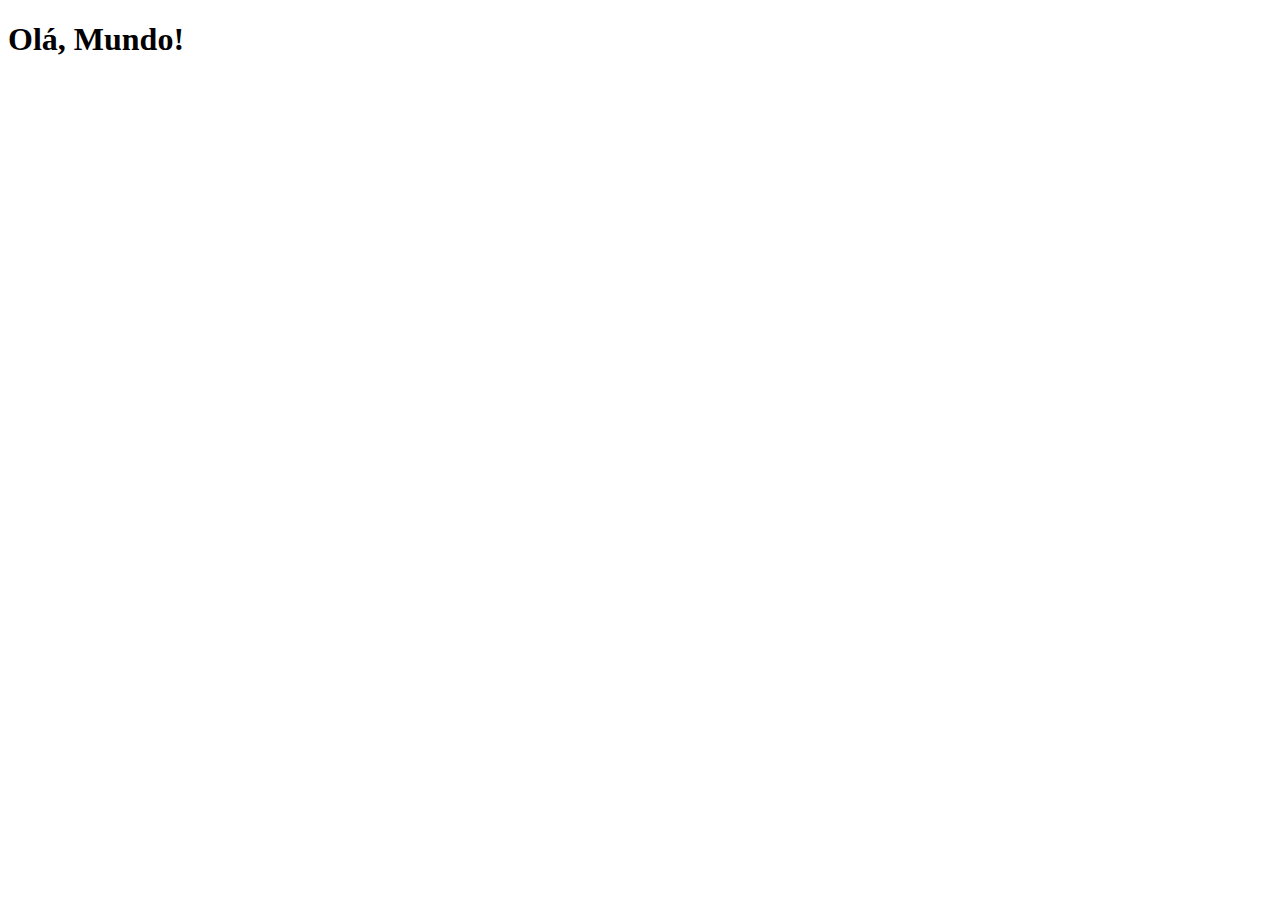
==== index.html @ a34f614b "criei a página principal" ====
<!DOCTYPE html>
<html lang="pt-br">
<head>
    <meta charset="UTF-8">
    <meta http-equiv="X-UA-Compatible" content="IE=edge">
    <meta name="viewport" content="width=device-width, initial-scale=1.0">
    <link rel="shortcut icon" href="favicon.ico" type="image/x-icon">
    <title>Projeto Redes Sociais</title>
</head>
<body>
    <h1>Olá, Mundo!</h1>
    
</body>
</html>
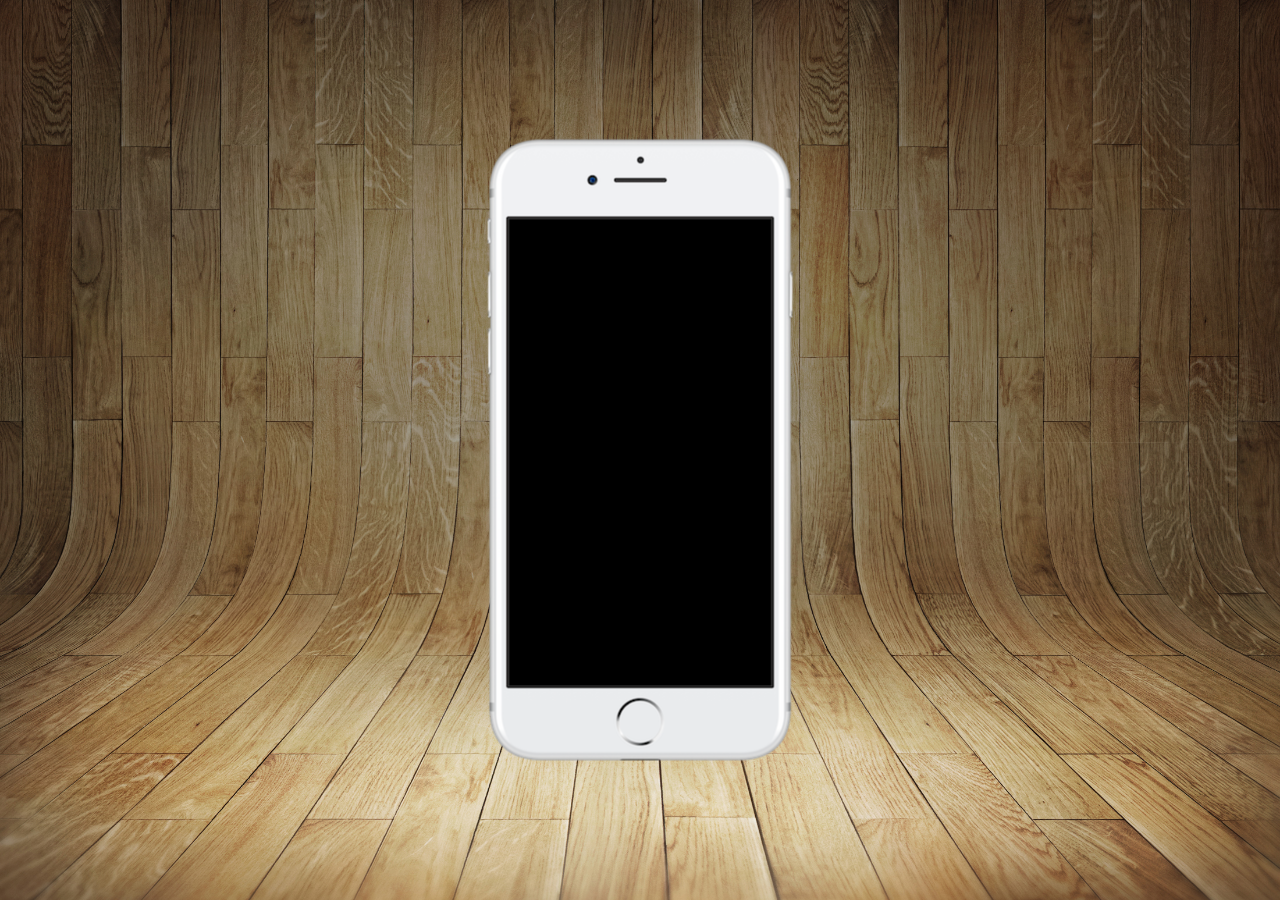
==== commit 4571b754: "atualizar projeto-social" ====
--- a/index.html
+++ b/index.html
@@ -5,10 +5,19 @@
     <meta http-equiv="X-UA-Compatible" content="IE=edge">
     <meta name="viewport" content="width=device-width, initial-scale=1.0">
     <link rel="shortcut icon" href="favicon.ico" type="image/x-icon">
+    <link rel="stylesheet" href="estilos/style.css">
     <title>Projeto Redes Sociais</title>
 </head>
 <body>
-    <h1>Olá, Mundo!</h1>
+<main>
+    <section id="telefone">
+
+    </section>
+    <section id="redes-sociais">
+
+    </section>
+    
+</main>
     
 </body>
 </html>--- a/estilos/style.css
+++ b/estilos/style.css
@@ -0,0 +1,36 @@
+@charset "UTF-8";
+
+* {
+    margin: 0px;
+    padding: 0px;
+    font-family: Arial, Helvetica, sans-serif;
+}
+
+html, body {
+    height: 100vh;
+    width: 100vw;
+    background-color: black;
+}
+
+body {
+
+    background: url('../imagens/fundo-madeira.jpg') no-repeat top center;
+    background-size: cover;
+    background-attachment: fixed;
+}
+
+main {
+    height: 100vh;
+    position: relative;
+}
+
+section#telefone {
+    position: absolute;
+    top: 50%;
+    left: 50%;
+    transform: translate(-50%, -50%);
+
+    height: 627px;
+    width: 311px;
+    background: url('../imagens/frame-iphone.png') no-repeat;
+}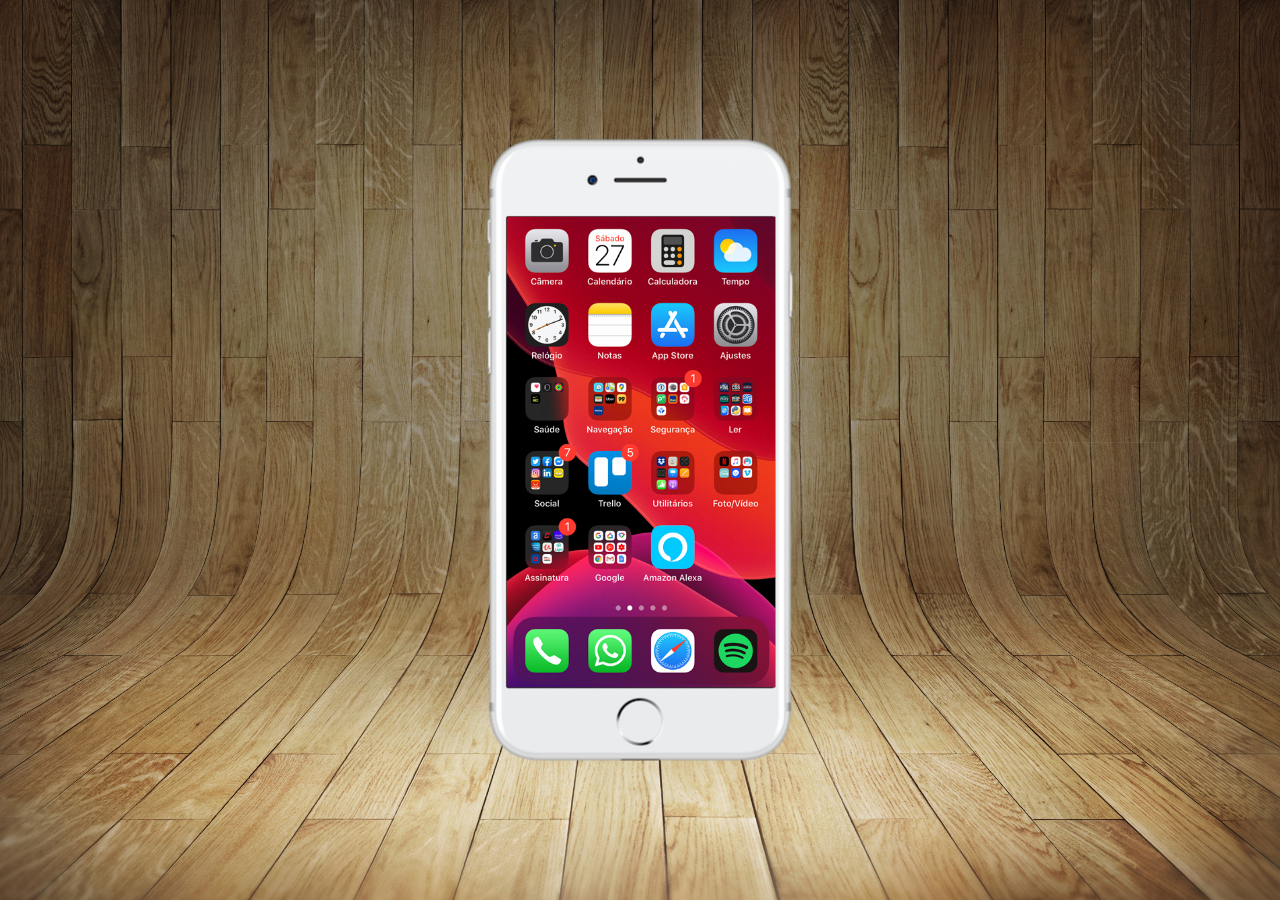
==== commit 06bd5e00: "criei a tela home" ====
--- a/index.html
+++ b/index.html
@@ -11,6 +11,7 @@
 <body>
 <main>
     <section id="telefone">
+        <iframe src="home.html" name="tela" id="tela" frameborder="0"></iframe>
 
     </section>
     <section id="redes-sociais">
--- a/estilos/style.css
+++ b/estilos/style.css
@@ -33,4 +33,12 @@
     height: 627px;
     width: 311px;
     background: url('../imagens/frame-iphone.png') no-repeat;
+}
+
+iframe#tela {
+    position: relative;
+    top: 80px;
+    left: 22px;
+    width: 269px;
+    height: 471px;
 }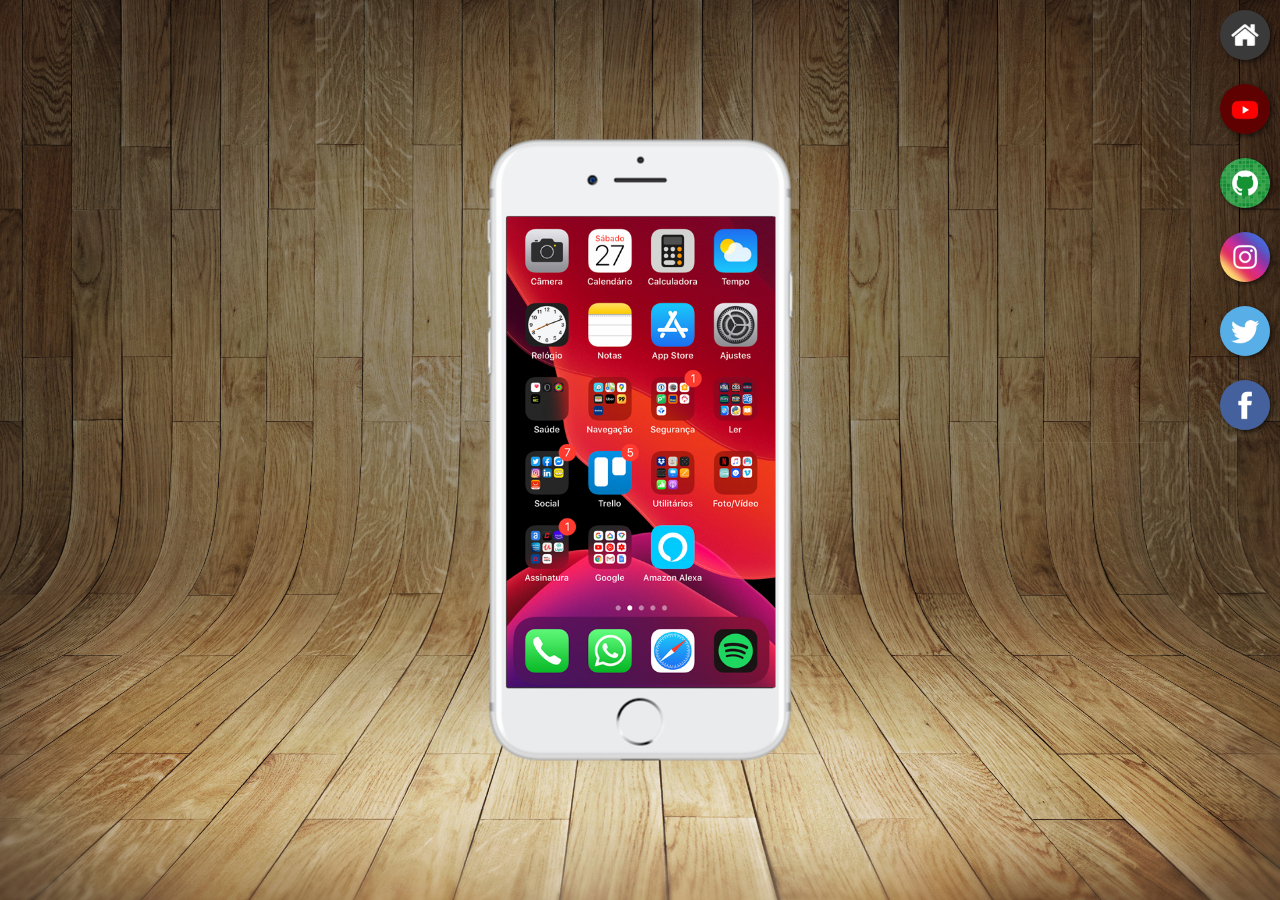
==== commit 3c2a75f9: "criei botões laterais" ====
--- a/index.html
+++ b/index.html
@@ -11,10 +11,18 @@
 <body>
 <main>
     <section id="telefone">
-        <iframe src="home.html" name="tela" id="tela" frameborder="0"></iframe>
+        <iframe src="home.html" name="tela" id="tela" frameborder="0">
+            Seu navegador não é compatível com isso.
+        </iframe>
 
     </section>
     <section id="redes-sociais">
+        <a href="#" target="tela"><img src="imagens/logo-home.jpg" alt="Home"></a><br>
+        <a href="#" target="tela"><img src="imagens/logo-youtube.jpg" alt="Youtube"></a><br>
+        <a href="#" target="tela"><img src="imagens/logo-github.jpg" alt="Github"></a><br>
+        <a href="#" target="tela"><img src="imagens/logo-instagram.jpg" alt="Instagram"></a><br>
+        <a href="#" target="tela"><img src="imagens/logo-twitter.jpg" alt="Twitter"></a><br>
+        <a href="#" target="tela"><img src="imagens/logo-facebook.jpg" alt="Facebook"></a><br>
 
     </section>
     
--- a/estilos/style.css
+++ b/estilos/style.css
@@ -41,4 +41,23 @@
     left: 22px;
     width: 269px;
     height: 471px;
+}
+
+section#redes-sociais {
+    text-align: right;
+}
+
+section#redes-sociais img {
+    width: 50px;
+    margin: 10px;
+    border-radius: 50px;
+    box-shadow: 2px 2px 5px rgba(0, 0, 0, 0.600);
+    box-sizing: border-box;
+}
+
+section#redes-sociais img:hover {
+    border: 2px solid rgba(255, 255, 255, 0.637);
+    transform: translate(-3px, -3px);
+    box-shadow: 5px 5px 10px rgba(0, 0, 0, 0.623);
+    transition: transform .3s, border 1s;
 }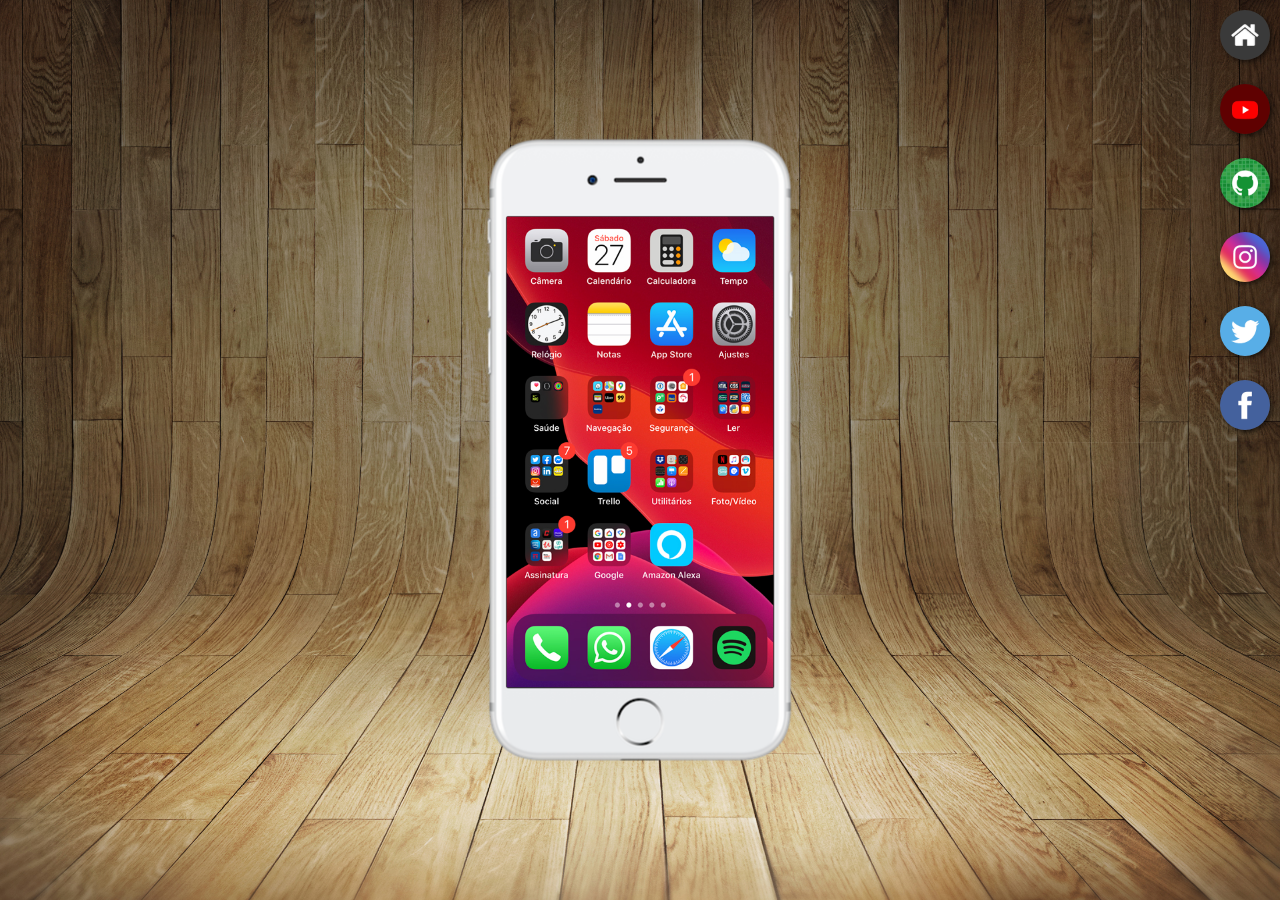
==== commit 44f842bf: "atualizar último projeto social" ====
--- a/index.html
+++ b/index.html
@@ -17,12 +17,12 @@
 
     </section>
     <section id="redes-sociais">
-        <a href="#" target="tela"><img src="imagens/logo-home.jpg" alt="Home"></a><br>
-        <a href="#" target="tela"><img src="imagens/logo-youtube.jpg" alt="Youtube"></a><br>
-        <a href="#" target="tela"><img src="imagens/logo-github.jpg" alt="Github"></a><br>
-        <a href="#" target="tela"><img src="imagens/logo-instagram.jpg" alt="Instagram"></a><br>
-        <a href="#" target="tela"><img src="imagens/logo-twitter.jpg" alt="Twitter"></a><br>
-        <a href="#" target="tela"><img src="imagens/logo-facebook.jpg" alt="Facebook"></a><br>
+        <a href="home.html" target="tela"><img src="imagens/logo-home.jpg" alt="Home"></a><br>
+        <a href="youtube.html" target="tela"><img src="imagens/logo-youtube.jpg" alt="Youtube"></a><br>
+        <a href="github.html" target="tela"><img src="imagens/logo-github.jpg" alt="Github"></a><br>
+        <a href="instagram.html" target="tela"><img src="imagens/logo-instagram.jpg" alt="Instagram"></a><br>
+        <a href="twitter.html" target="tela"><img src="imagens/logo-twitter.jpg" alt="Twitter"></a><br>
+        <a href="facebook.html" target="tela"><img src="imagens/logo-facebook.jpg" alt="Facebook"></a><br>
 
     </section>
     
--- a/estilos/style.css
+++ b/estilos/style.css
@@ -39,7 +39,7 @@
     position: relative;
     top: 80px;
     left: 22px;
-    width: 269px;
+    width: 267px;
     height: 471px;
 }
 
